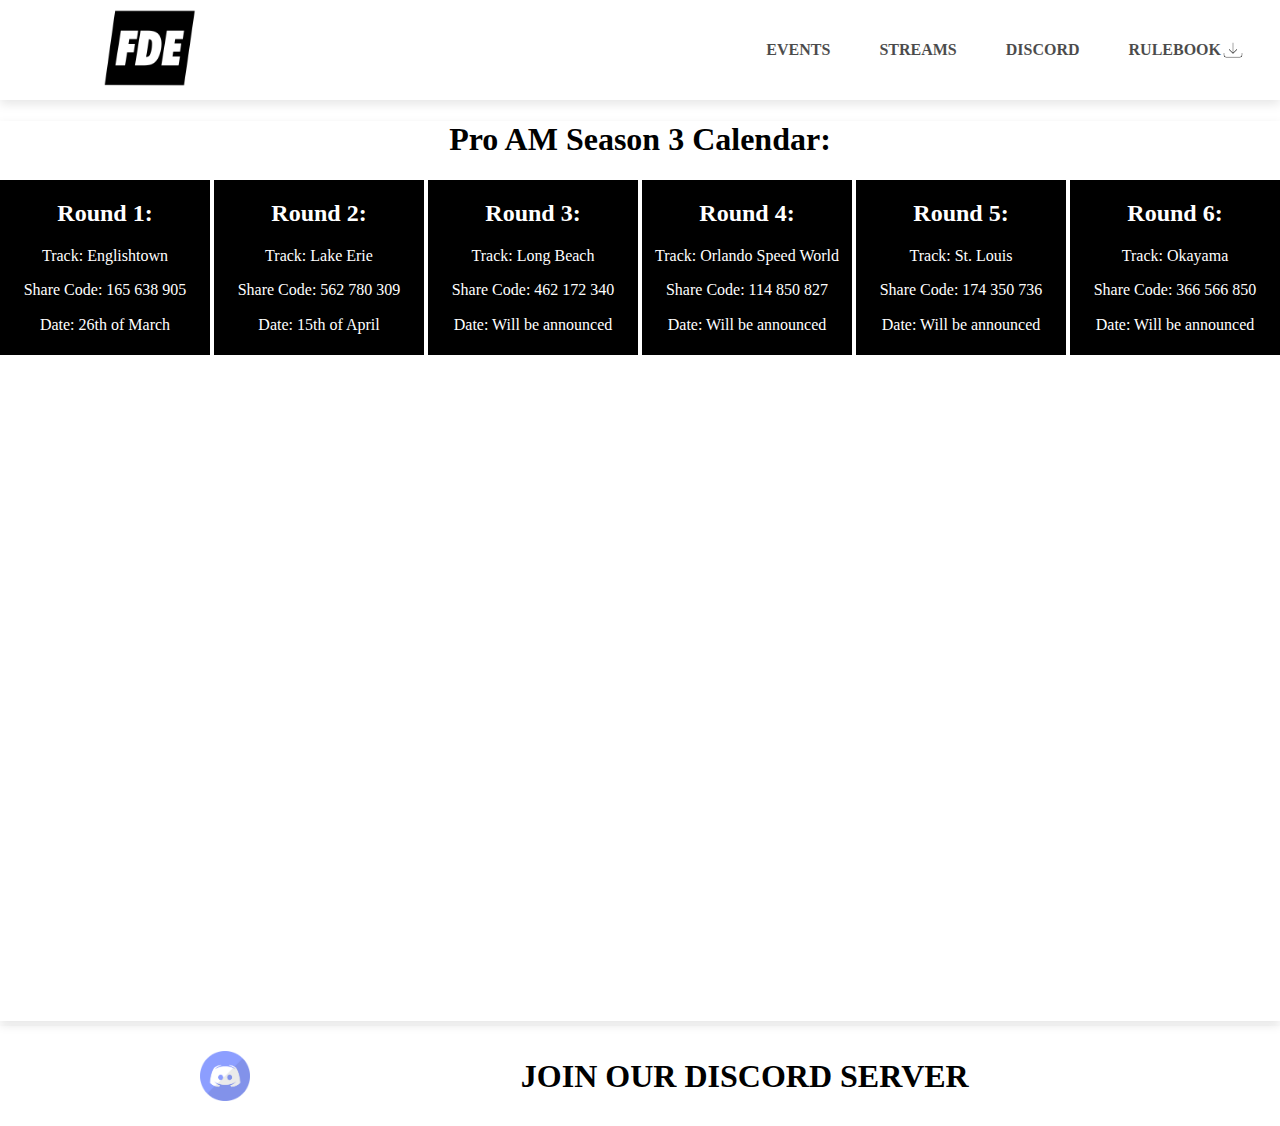
==== Events.html @ 9d03c57c "Starting template for FDE website" ====
<!DOCTYPE html>
<html lang="en">
<head>
    <meta charset="UTF-8">
    <meta http-equiv="X-UA-Compatible" content="IE=edge">
    <meta name="viewport" content="width=device-width, initial-scale=1.0">
    <link rel="stylesheet" href="libs/bootstrap-reboot.min.css">
    <link rel="stylesheet" href="libs/bootstrap-grid.min.css">
    <link rel="stylesheet" href="/style.css">
    <link href="https://fonts.cdnfonts.com/css/berthold-akzidenz-grotesk-be-9" rel="stylesheet">
    <title>Forza Drift Events</title>
</head>
<body>
    <header class="header">
        <div class="container">
            <a href="/index.html"><img class="logo" src="images/FDE_LOGO.png" alt="FDE"></a>

            <div class="navbar-wrap">
                <ul class="navbar-menu">
                    <li ><a class="list-link__underline" href="/Events.html" >Events</a></li>
                    <li ><a class="list-link__underline" href="/Streams.html" >Streams</a></li>
                    <li ><a class="list-link__underline" href="https://discord.gg/5UQZG83wr2" >Discord</a></li>
                    <li ><a class="list-link__underline" class="rulebook" href="https://cdn.discordapp.com/attachments/1038873289298280498/1086522411131883611/FDE_Rulebook_2023_V_1.2.pdf" >Rulebook <img class="download-img" src="/images/download.png"></a></li>
                </ul>
            </div> <!--navbar-wrap-->
        </div><!--container-->
    </header><!--navbar-->

    <div class="middle-container">
            <h1>Pro AM Season 3 Calendar:</h1>
                <div class="schedule_card">
                <h2>Round 1:</h2>
            <p>Track: Englishtown</p>
            <p>Share Code: 165 638 905</p>
            <p>Date: 26th of March</p>
        </div>
        <div class="schedule_card">
        <h2>Round 2:</h2>
            <p>Track: Lake Erie</p>
            <p>Share Code: 562 780 309</p>
            <p>Date: 15th of April</p>
        </div>
            <div class="schedule_card">
                <h2>Round 3:</h2>
            <p>Track: Long Beach</p>
            <p>Share Code: 462 172 340</p>
            <p>Date: Will be announced</p>
        </div>
            <div class="schedule_card">
                <h2>Round 4:</h2>
            <p>Track: Orlando Speed World</p>
            <p>Share Code: 114 850 827</p>
            <p>Date: Will be announced</p>
        </div>
            <div class="schedule_card">
                <h2>Round 5:</h2>
            <p>Track: St. Louis</p>
            <p>Share Code: 174 350 736</p>
            <p>Date: Will be announced</p>
        </div>
            <div class="schedule_card">
                <h2>Round 6:</h2>
            <p>Track: Okayama</p>
            <p>Share Code: 366 566 850</p>
            <p>Date: Will be announced</p>
        </div>
    </div>

    <div class="footer">
        <div class="container">
            <a class="discord-logo" href="https://discord.gg/5UQZG83wr2"><img class="discord-logo" src="images/discord-logo.png" alt="FDE"></a>
                <h1>JOIN OUR DISCORD SERVER</h1>
            <div class="navbar-wrap">
                <ul class="navbar-menu">
                    
                </ul>
            </div> <!--navbar-wrap-->
        </div><!--container-->
    </div><!--navbar-->
</body>
</html>
---- style.css ----
@import url(/WebCademy-reset.css);
@import url(/buttons.css);

html {
    background-color: black;
}

body {
    height: 100%;
    max-width: 1360px;
    margin: 0 auto;
    align-items: center;
    justify-content: center;
background-color: white;
box-sizing: border-box;
}
    .header {
        width: 100%;
        max-width: 1360px;
        margin: 0 auto;
        height: 100px;
        box-shadow: 0 4px 10px rgba(0, 0, 0, .1);
    }

    .header .container {
        height: inherit;
        display: flex;
        justify-content: space-between;
        align-items: center;
    }

    

    .container {
        align-items:center;
        justify-content: center;

    }

    h1 h2{
        font-size: 1.5em;
        font-weight: bold;
        text-align: center;
    }

    li {
        display: inline-block;
        padding: 10px;
    }

    .list-link__underline  {
        display: inline-block;
  position: relative;
  color: #000000;
  display: flex;
        align-items: center;
        justify-content: center;
    }

    .list-link__underline::after {
        content: '';
  position: absolute;
  width: 100%;
  transform: scaleX(0);
  height: 2px;
  bottom: 0;
  left: 0;
  background-color: #000000;
  transform-origin: bottom right;
  transition: transform 0.25s ease-out;
    }

    .list-link__underline:hover::after {
        transform: scaleX(1);
  transform-origin: bottom left;
    }



   

    a {
        font-weight: 700;
        text-transform: uppercase;
    }

    .navbar-menu a {
        text-decoration: none;
        color: black;
        opacity: 0.7;
        transition: all 0.3s ease-in-out;
        margin-right: 25px;
    }

    .rulebook {
        
    }

    .logo {
        
        height: auto;
        width: auto;
        max-height: 100px;
        opacity: 1;
        margin-left:100px;
    }


    /* footer */

    .footer {
        
        text-align: center;
        justify-content: center;
        display: inline-block
        position: relative;
        width: 100%;
        max-width: 1360px;
        margin: 0 auto;
        height: 100px;
        box-shadow: 0 4px 10px rgba(0, 0, 0,.1);
        bottom: 0;
        left: 0;
    }

    .footer .container {
        
        height: inherit;
        display: flex;
        justify-content: space-between;
        align-items: center;
    }

    .discord-logo {
        
            height: auto;
            width: auto;
            max-height: 50px;
            opacity: 1;
            margin-left:100px;
        
    }

    .middle-container {
        
        height: 100vh;
        box-shadow: 0 4px 10px rgba(0, 0, 0,.1);
        margin: 5px auto 5px;
        justify-content: center;
        align-items: center;
        text-align: center;
        gap: 25px;
    }


    .download-img {
        display: relative;
    }

.schedule_card {
    color: #fff;
    display: inline-block;
    background-color: black;
    width: 210px;
    height: 175px;
}

.stream {
    display: flex;
    gap: 25px;
    justify-content: center;
    align-items: center;
}
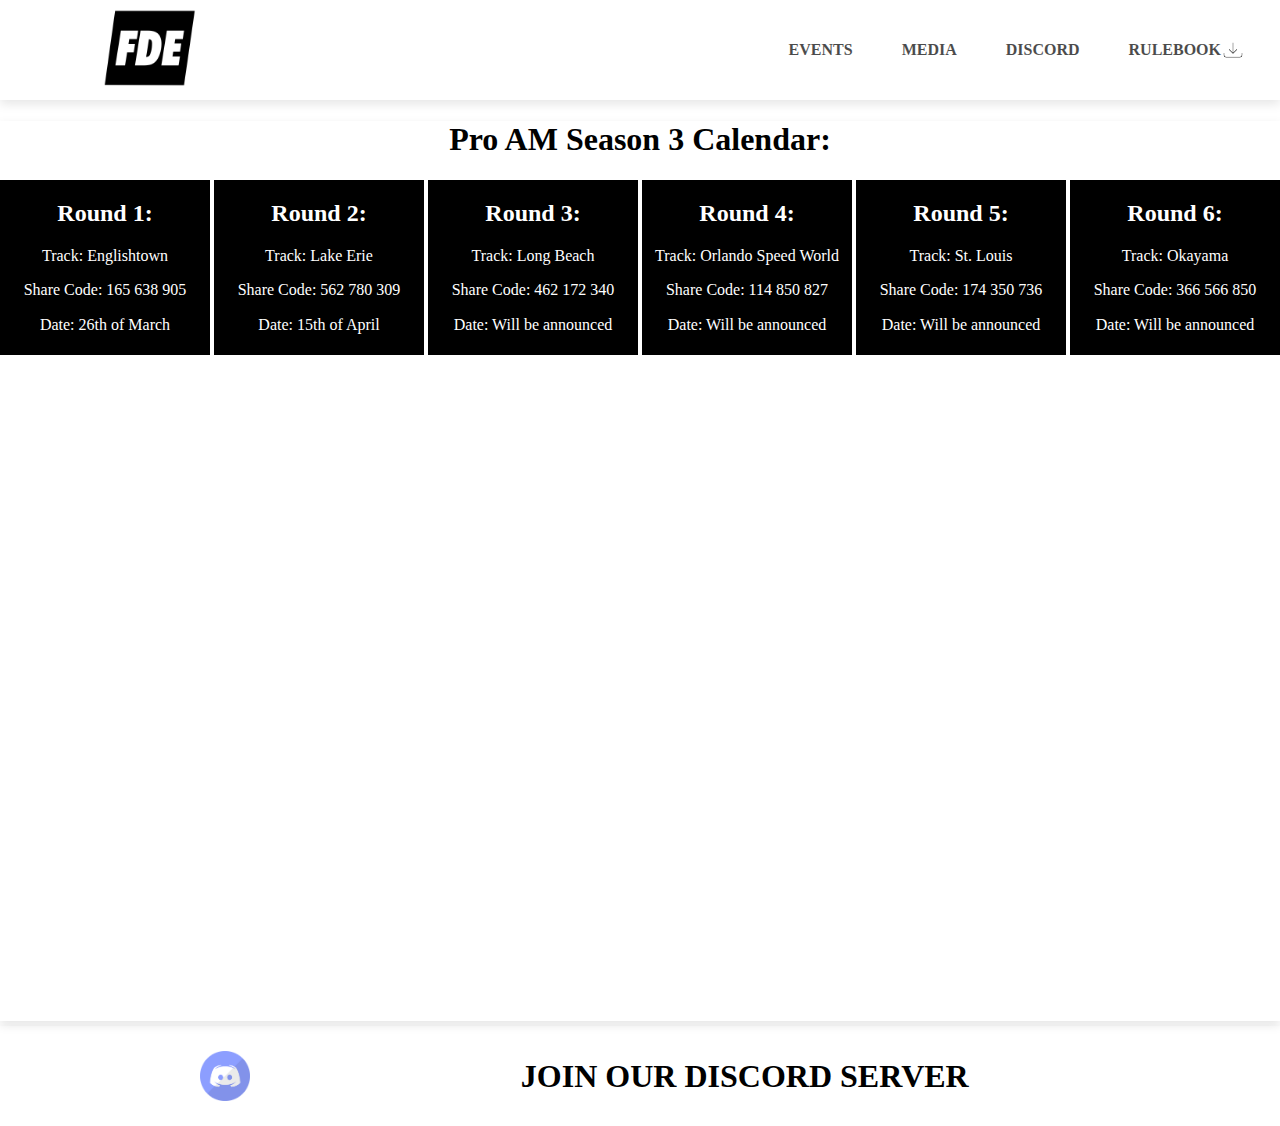
==== commit 8a06e7ac: "Update Events.html" ====
--- a/Events.html
+++ b/Events.html
@@ -6,21 +6,21 @@
     <meta name="viewport" content="width=device-width, initial-scale=1.0">
     <link rel="stylesheet" href="libs/bootstrap-reboot.min.css">
     <link rel="stylesheet" href="libs/bootstrap-grid.min.css">
-    <link rel="stylesheet" href="/style.css">
+    <link rel="stylesheet" href="style.css">
     <link href="https://fonts.cdnfonts.com/css/berthold-akzidenz-grotesk-be-9" rel="stylesheet">
     <title>Forza Drift Events</title>
 </head>
 <body>
     <header class="header">
         <div class="container">
-            <a href="/index.html"><img class="logo" src="images/FDE_LOGO.png" alt="FDE"></a>
+            <a href="index.html"><img class="logo" src="images/FDE_LOGO.png" alt="FDE"></a>
 
             <div class="navbar-wrap">
                 <ul class="navbar-menu">
-                    <li ><a class="list-link__underline" href="/Events.html" >Events</a></li>
-                    <li ><a class="list-link__underline" href="/Streams.html" >Streams</a></li>
+                    <li ><a class="list-link__underline" href="Events.html" >Events</a></li>
+                    <li ><a class="list-link__underline" href="Streams.html" >Media</a></li>
                     <li ><a class="list-link__underline" href="https://discord.gg/5UQZG83wr2" >Discord</a></li>
-                    <li ><a class="list-link__underline" class="rulebook" href="https://cdn.discordapp.com/attachments/1038873289298280498/1086522411131883611/FDE_Rulebook_2023_V_1.2.pdf" >Rulebook <img class="download-img" src="/images/download.png"></a></li>
+                    <li ><a class="list-link__underline" class="rulebook" href="https://cdn.discordapp.com/attachments/1038873289298280498/1094667198297030786/FDE_Rulebook_2023_V_1.3.pdf" >Rulebook <img class="download-img" src="images/download.png"></a></li>
                 </ul>
             </div> <!--navbar-wrap-->
         </div><!--container-->
@@ -78,4 +78,4 @@
         </div><!--container-->
     </div><!--navbar-->
 </body>
-</html>+</html>
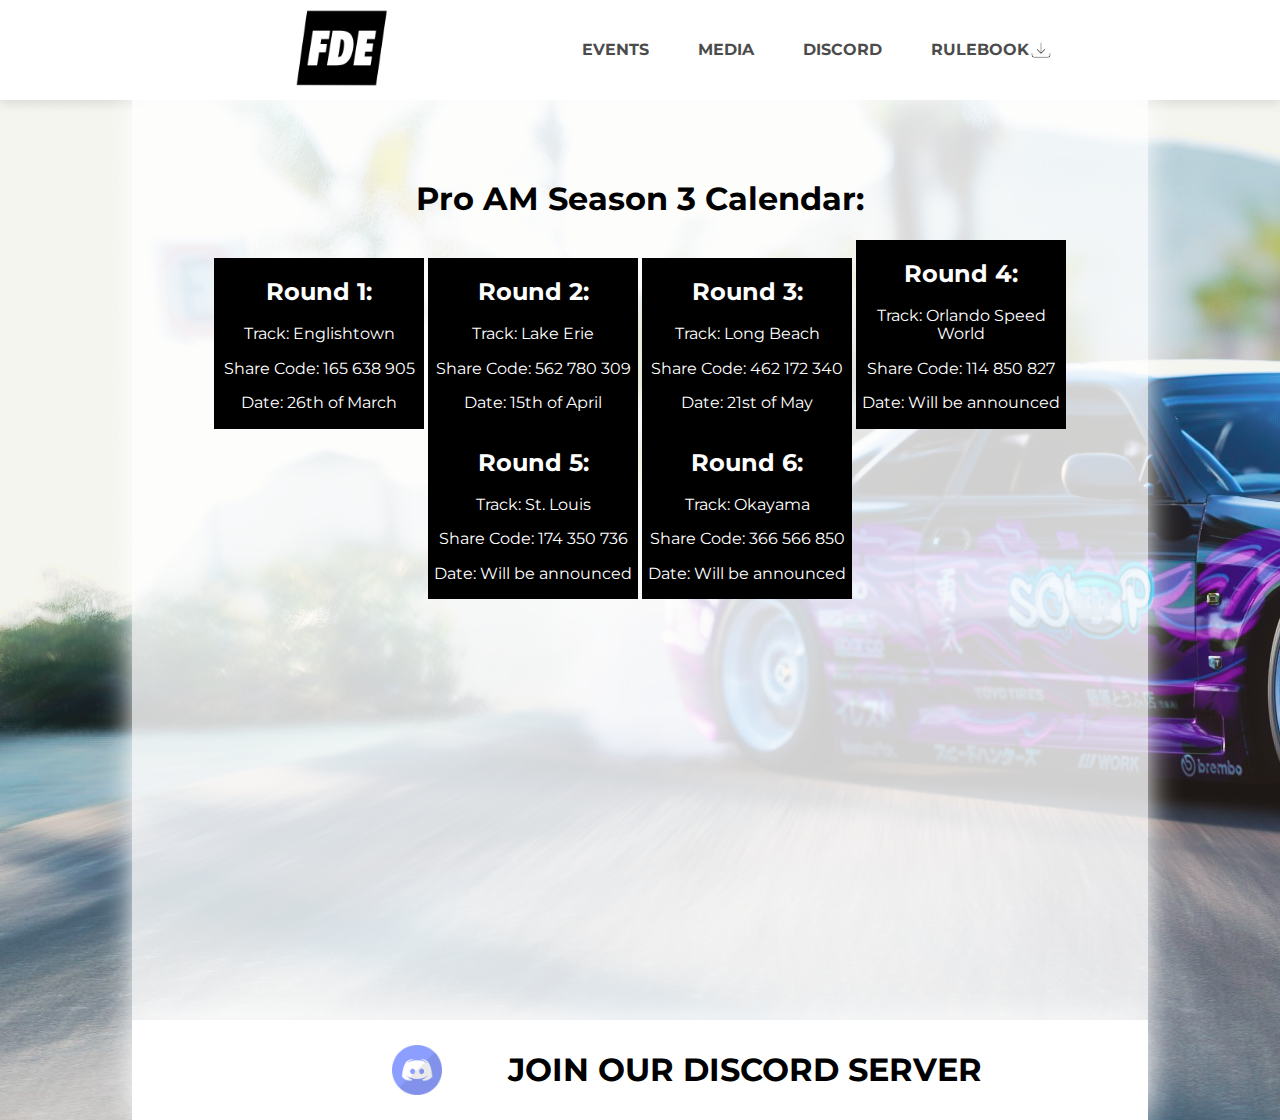
==== commit 7f96aab4: "my changes" ====
--- a/Events.html
+++ b/Events.html
@@ -6,8 +6,12 @@
     <meta name="viewport" content="width=device-width, initial-scale=1.0">
     <link rel="stylesheet" href="libs/bootstrap-reboot.min.css">
     <link rel="stylesheet" href="libs/bootstrap-grid.min.css">
+    <link href="https://cdn.jsdelivr.net/npm/bootstrap@5.2.1/dist/css/bootstrap.min.css" rel="stylesheet" integrity="sha384-iYQeCzEYFbKjA/T2uDLTpkwGzCiq6soy8tYaI1GyVh/UjpbCx/TYkiZhlZB6+fzT" crossorigin="anonymous">
     <link rel="stylesheet" href="style.css">
-    <link href="https://fonts.cdnfonts.com/css/berthold-akzidenz-grotesk-be-9" rel="stylesheet">
+    <link rel="preconnect" href="https://fonts.googleapis.com">
+    <link rel="preconnect" href="https://fonts.gstatic.com" crossorigin>
+    <link href="https://fonts.googleapis.com/css2?family=Montserrat:wght@400;600;800&display=swap" rel="stylesheet">
+
     <title>Forza Drift Events</title>
 </head>
 <body>
@@ -26,44 +30,47 @@
         </div><!--container-->
     </header><!--navbar-->
 
-    <div class="middle-container">
-            <h1>Pro AM Season 3 Calendar:</h1>
-                <div class="schedule_card">
+    <div class="container">
+        <h1>Pro AM Season 3 Calendar:</h1>
+        <div class="row events">
+            <div class="col col-2 schedule_card">
                 <h2>Round 1:</h2>
-            <p>Track: Englishtown</p>
-            <p>Share Code: 165 638 905</p>
-            <p>Date: 26th of March</p>
+                <p>Track: Englishtown</p>
+                <p>Share Code: 165 638 905</p>
+                <p>Date: 26th of March</p>
+            </div>
+            <div class="col col-2 schedule_card">
+                <h2>Round 2:</h2>
+                <p>Track: Lake Erie</p>
+                <p>Share Code: 562 780 309</p>
+                <p>Date: 15th of April</p>
+            </div>
+            <div class="col col-2 schedule_card">
+                <h2>Round 3:</h2>
+                <p>Track: Long Beach</p>
+                <p>Share Code: 462 172 340</p>
+                <p>Date: 21st of May</p>
+            </div>
+            <div class="col col-2 schedule_card">
+                <h2>Round 4:</h2>
+                <p>Track: Orlando Speed World</p>
+                <p>Share Code: 114 850 827</p>
+                <p>Date: Will be announced</p>
+            </div>
+            <div class="col col-2 schedule_card">
+                <h2>Round 5:</h2>
+                <p>Track: St. Louis</p>
+                <p>Share Code: 174 350 736</p>
+                <p>Date: Will be announced</p>
+            </div>
+            <div class="col col-2 schedule_card">
+                <h2>Round 6:</h2>
+                <p>Track: Okayama</p>
+                <p>Share Code: 366 566 850</p>
+                <p>Date: Will be announced</p>
+            </div>
         </div>
-        <div class="schedule_card">
-        <h2>Round 2:</h2>
-            <p>Track: Lake Erie</p>
-            <p>Share Code: 562 780 309</p>
-            <p>Date: 15th of April</p>
-        </div>
-            <div class="schedule_card">
-                <h2>Round 3:</h2>
-            <p>Track: Long Beach</p>
-            <p>Share Code: 462 172 340</p>
-            <p>Date: Will be announced</p>
-        </div>
-            <div class="schedule_card">
-                <h2>Round 4:</h2>
-            <p>Track: Orlando Speed World</p>
-            <p>Share Code: 114 850 827</p>
-            <p>Date: Will be announced</p>
-        </div>
-            <div class="schedule_card">
-                <h2>Round 5:</h2>
-            <p>Track: St. Louis</p>
-            <p>Share Code: 174 350 736</p>
-            <p>Date: Will be announced</p>
-        </div>
-            <div class="schedule_card">
-                <h2>Round 6:</h2>
-            <p>Track: Okayama</p>
-            <p>Share Code: 366 566 850</p>
-            <p>Date: Will be announced</p>
-        </div>
+        
     </div>
 
     <div class="footer">
--- a/style.css
+++ b/style.css
@@ -7,22 +7,30 @@
 
 body {
     height: 100%;
-    max-width: 1360px;
     margin: 0 auto;
     align-items: center;
     justify-content: center;
-background-color: white;
-box-sizing: border-box;
+    
+    box-sizing: border-box;
+    font-family: 'Montserrat', sans-serif;
+    background-image: url(images/Screenshot.jpg);
+    background-repeat: no-repeat;
+    background-size: auto;
+    background-attachment: fixed;
 }
+
     .header {
         width: 100%;
-        max-width: 1360px;
-        margin: 0 auto;
+        background-color: white;
+        
         height: 100px;
         box-shadow: 0 4px 10px rgba(0, 0, 0, .1);
     }
 
     .header .container {
+        max-width: 70%;
+        padding: 0 60px;
+        margin: 0 auto;
         height: inherit;
         display: flex;
         justify-content: space-between;
@@ -50,29 +58,29 @@
 
     .list-link__underline  {
         display: inline-block;
-  position: relative;
-  color: #000000;
-  display: flex;
+        position: relative;
+        color: #000000;
+        display: flex;
         align-items: center;
         justify-content: center;
     }
 
     .list-link__underline::after {
         content: '';
-  position: absolute;
-  width: 100%;
-  transform: scaleX(0);
-  height: 2px;
-  bottom: 0;
-  left: 0;
-  background-color: #000000;
-  transform-origin: bottom right;
-  transition: transform 0.25s ease-out;
+        position: absolute;
+        width: 100%;
+        transform: scaleX(0);
+        height: 2px;
+        bottom: 0;
+        left: 0;
+        background-color: #000000;
+        transform-origin: bottom right;
+        transition: transform 0.25s ease-out;
     }
 
     .list-link__underline:hover::after {
         transform: scaleX(1);
-  transform-origin: bottom left;
+        transform-origin: bottom left;
     }
 
 
@@ -92,10 +100,6 @@
         margin-right: 25px;
     }
 
-    .rulebook {
-        
-    }
-
     .logo {
         
         height: auto;
@@ -112,10 +116,9 @@
         
         text-align: center;
         justify-content: center;
-        display: inline-block
+        display: inline-block;
         position: relative;
         width: 100%;
-        max-width: 1360px;
         margin: 0 auto;
         height: 100px;
         box-shadow: 0 4px 10px rgba(0, 0, 0,.1);
@@ -124,7 +127,10 @@
     }
 
     .footer .container {
-        
+        background-color: white;
+        width: 70%;
+        padding: 0 60px;
+        margin: 0 auto;
         height: inherit;
         display: flex;
         justify-content: space-between;
@@ -141,11 +147,13 @@
         
     }
 
-    .middle-container {
-        
-        height: 100vh;
-        box-shadow: 0 4px 10px rgba(0, 0, 0,.1);
-        margin: 5px auto 5px;
+    .middle-container, .container {
+        padding: 60px;
+        height: calc(100vh - 100px);
+        box-shadow: 0px 0px 30px rgba(255, 255, 255, 1);
+        max-width: 70%;
+        margin: 0 auto;
+        background-color: rgba(255, 255, 255, 0.8);
         justify-content: center;
         align-items: center;
         text-align: center;
@@ -162,7 +170,8 @@
     display: inline-block;
     background-color: black;
     width: 210px;
-    height: 175px;
+    margin-top: calc(var(--bs-gutter-x) * .5);;
+
 }
 
 .stream {
@@ -170,4 +179,9 @@
     gap: 25px;
     justify-content: center;
     align-items: center;
+}
+
+.events {
+    justify-content: space-evenly;
+    align-items: baseline;
 }